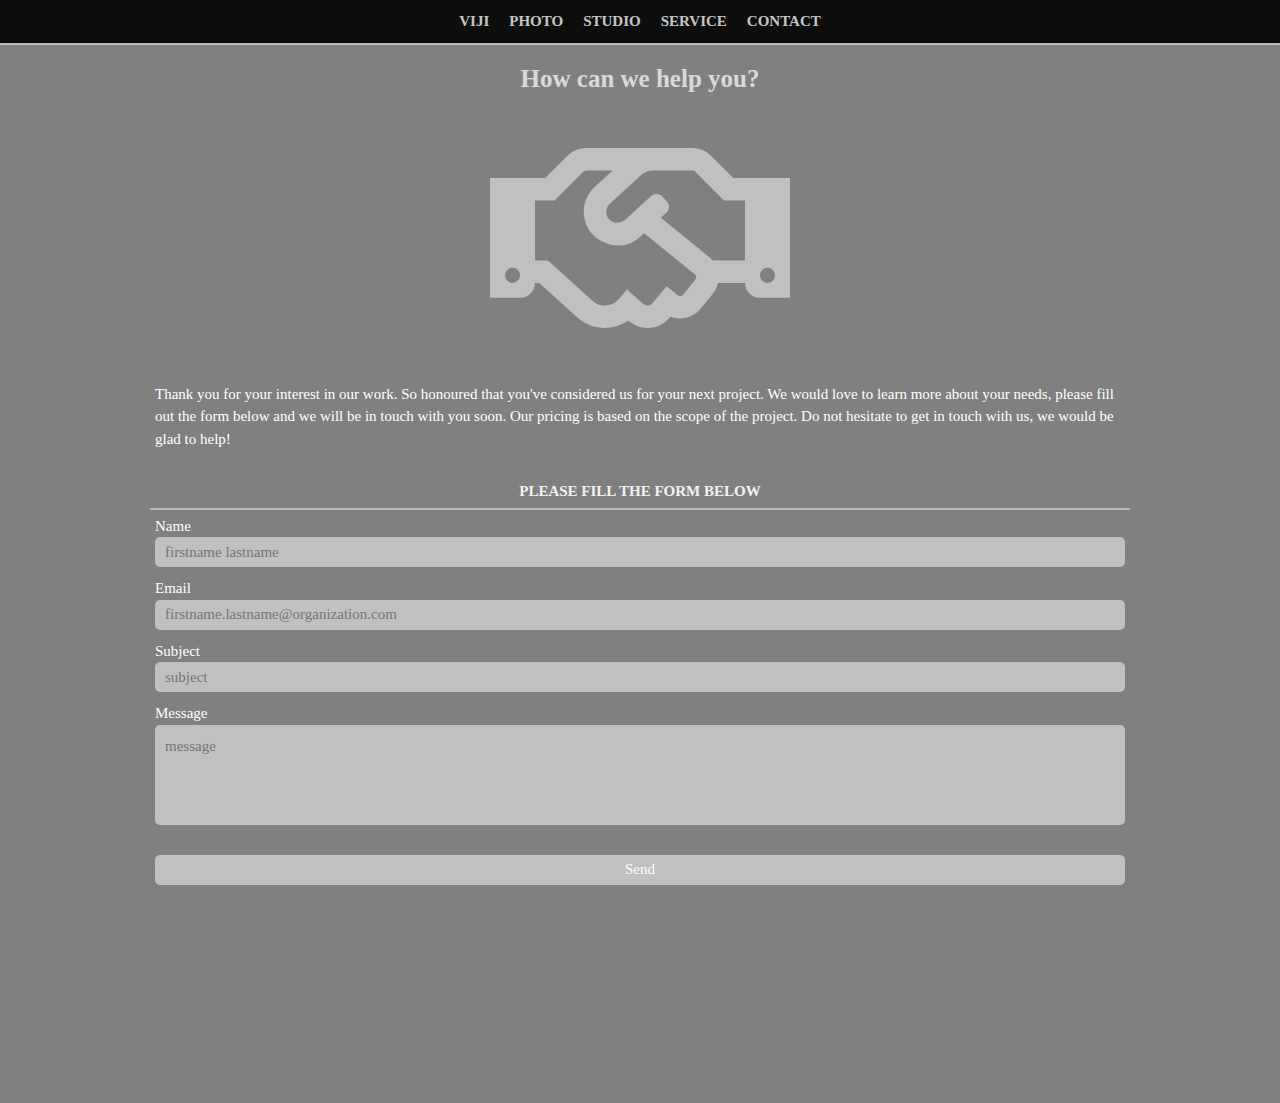
==== contact.html @ 81715b95 "upload files" ====
<!DOCTYPE html>
<html lang="en">

<head>
  <meta charset="UTF-8" />
  <meta name="viewport" content="width=device-width, initial-scale=1.0" />
  <title>Viji Studio: Contact</title>
  <meta name="description"
    content="Digital Photography Studio in the heart of Toronto" />
  <link rel="shortcut icon" href="https://vijistudio.com/favicon.ico" type="image/x-icon" />

  <link rel="canonical" href="https://vijistudio.com/contact.html" />
  <meta name="robots" content="max-snippet:-1, max-image-preview:large, max-video-preview:-1">
  <meta name="subject" content="Learn Photography" />
  <meta name="copyright" content="Viji Photography" />
  <meta name="author" content="Viji Velu" />
 
  <link rel="stylesheet" href="style.css" />
</head>

<body>
  <div id="wrapper">
    <header>
      <nav>
        <ul>
          <li><a href="index.html">VIJI</a></li>
          <li><a href="photography.html">PHOTO</a></li>
          <li><a href="studio.html">STUDIO</a></li>     
          <li><a href="service.html">SERVICE</a></li>
          <li><a class="current" href="contact.html">CONTACT</a></li>
        </ul>
      </nav>
    </header>

    <div id="main">
    <article class="contact">
      <h1>How can we help you?</h1>
      <svg data-icon="handshake" class="fa-handshake" role="img" xmlns="http://www.w3.org/2000/svg" viewBox="0 0 640 512"><path fill="currentColor" d="M519.2 127.9l-47.6-47.6A56.252 56.252 0 0 0 432 64H205.2c-14.8 0-29.1 5.9-39.6 16.3L118 127.9H0v255.7h64c17.6 0 31.8-14.2 31.9-31.7h9.1l84.6 76.4c30.9 25.1 73.8 25.7 105.6 3.8 12.5 10.8 26 15.9 41.1 15.9 18.2 0 35.3-7.4 48.8-24 22.1 8.7 48.2 2.6 64-16.8l26.2-32.3c5.6-6.9 9.1-14.8 10.9-23h57.9c.1 17.5 14.4 31.7 31.9 31.7h64V127.9H519.2zM48 351.6c-8.8 0-16-7.2-16-16s7.2-16 16-16 16 7.2 16 16c0 8.9-7.2 16-16 16zm390-6.9l-26.1 32.2c-2.8 3.4-7.8 4-11.3 1.2l-23.9-19.4-30 36.5c-6 7.3-15 4.8-18 2.4l-36.8-31.5-15.6 19.2c-13.9 17.1-39.2 19.7-55.3 6.6l-97.3-88H96V175.8h41.9l61.7-61.6c2-.8 3.7-1.5 5.7-2.3H262l-38.7 35.5c-29.4 26.9-31.1 72.3-4.4 101.3 14.8 16.2 61.2 41.2 101.5 4.4l8.2-7.5 108.2 87.8c3.4 2.8 3.9 7.9 1.2 11.3zm106-40.8h-69.2c-2.3-2.8-4.9-5.4-7.7-7.7l-102.7-83.4 12.5-11.4c6.5-6 7-16.1 1-22.6L367 167.1c-6-6.5-16.1-6.9-22.6-1l-55.2 50.6c-9.5 8.7-25.7 9.4-34.6 0-9.3-9.9-8.5-25.1 1.2-33.9l65.6-60.1c7.4-6.8 17-10.5 27-10.5l83.7-.2c2.1 0 4.1.8 5.5 2.3l61.7 61.6H544v128zm48 47.7c-8.8 0-16-7.2-16-16s7.2-16 16-16 16 7.2 16 16c0 8.9-7.2 16-16 16z"></path></svg>
      <p>
        Thank you for your interest in our work. So honoured that you've considered us for your next project. We would love to learn more about your needs, please fill out the form below and we will be in touch with you soon. Our pricing is based on the scope of the project. Do not hesitate to get in touch with us, we would be glad to help!
      </p>

      <h3>Please fill the form below</h3>
      
      <form name="contact" action="thanks.html" method="POST" data-netlify="true">

          <p><label>Name<input type="text" name="name" class="contact-form-text"
                      placeholder="firstname lastname" required minlength="6" maxlength="40"></label></p>

          <p><label>Email<input type="email" name="email" class="contact-form-text"
                      placeholder="firstname.lastname@organization.com" required minlength="9"
                      maxlength="50"></label></p>

          <p><label>Subject<input type="text" name="subject" class="contact-form-text" placeholder="subject"
                      required minlength="4" maxlength="50"></label></p>

          <p><label>Message<textarea name="message" class="contact-form-text" placeholder="message" required
                      minlength="10" maxlength="300"></textarea></label></p>

          <p>
              <div data-netlify-recaptcha="true"></div>
          </p>

          <p><input type="submit" class="contact-form-btn" value="Send"></label></p>
      </form>
<h3>Share Your Experience</h3>
      <ul>
        <li><a href="mailto:hello@vijistudio.com" target=_blank" rel="noopener noreferrer"><svg class="fa-email"
              role="img" viewBox="0 0 448 512">
              <path fill="currentColor"
                d="M400 32H48C21.49 32 0 53.49 0 80v352c0 26.51 21.49 48 48 48h352c26.51 0 48-21.49 48-48V80c0-26.51-21.49-48-48-48zM178.117 262.104C87.429 196.287 88.353 196.121 64 177.167V152c0-13.255 10.745-24 24-24h272c13.255 0 24 10.745 24 24v25.167c-24.371 18.969-23.434 19.124-114.117 84.938-10.5 7.655-31.392 26.12-45.883 25.894-14.503.218-35.367-18.227-45.883-25.895zM384 217.775V360c0 13.255-10.745 24-24 24H88c-13.255 0-24-10.745-24-24V217.775c13.958 10.794 33.329 25.236 95.303 70.214 14.162 10.341 37.975 32.145 64.694 32.01 26.887.134 51.037-22.041 64.72-32.025 61.958-44.965 81.325-59.406 95.283-70.199z">
              </path>
            </svg></a></li>

        <li><a href="https://facebook.com/viewsbyviji" target=_blank" rel="noopener noreferrer"><svg
              class="fa-facebook" role="img" viewBox="0 0 448 512">
              <path fill="currentColor"
                d="M400 32H48A48 48 0 0 0 0 80v352a48 48 0 0 0 48 48h137.25V327.69h-63V256h63v-54.64c0-62.15 37-96.48 93.67-96.48 27.14 0 55.52 4.84 55.52 4.84v61h-31.27c-30.81 0-40.42 19.12-40.42 38.73V256h68.78l-11 71.69h-57.78V480H400a48 48 0 0 0 48-48V80a48 48 0 0 0-48-48z">
              </path>
            </svg><a /></li>

        <li><a href="https://instagram.com/viewsbyviji" target="_blank" rel="noopener noreferrer"><svg
              class="fa-instagram" role="img" viewBox="0 0 448 512">
              <path fill="currentColor"
                d="M224.1 141c-63.6 0-114.9 51.3-114.9 114.9s51.3 114.9 114.9 114.9S339 319.5 339 255.9 287.7 141 224.1 141zm0 189.6c-41.1 0-74.7-33.5-74.7-74.7s33.5-74.7 74.7-74.7 74.7 33.5 74.7 74.7-33.6 74.7-74.7 74.7zm146.4-194.3c0 14.9-12 26.8-26.8 26.8-14.9 0-26.8-12-26.8-26.8s12-26.8 26.8-26.8 26.8 12 26.8 26.8zm76.1 27.2c-1.7-35.9-9.9-67.7-36.2-93.9-26.2-26.2-58-34.4-93.9-36.2-37-2.1-147.9-2.1-184.9 0-35.8 1.7-67.6 9.9-93.9 36.1s-34.4 58-36.2 93.9c-2.1 37-2.1 147.9 0 184.9 1.7 35.9 9.9 67.7 36.2 93.9s58 34.4 93.9 36.2c37 2.1 147.9 2.1 184.9 0 35.9-1.7 67.7-9.9 93.9-36.2 26.2-26.2 34.4-58 36.2-93.9 2.1-37 2.1-147.8 0-184.8zM398.8 388c-7.8 19.6-22.9 34.7-42.6 42.6-29.5 11.7-99.5 9-132.1 9s-102.7 2.6-132.1-9c-19.6-7.8-34.7-22.9-42.6-42.6-11.7-29.5-9-99.5-9-132.1s-2.6-102.7 9-132.1c7.8-19.6 22.9-34.7 42.6-42.6 29.5-11.7 99.5-9 132.1-9s102.7-2.6 132.1 9c19.6 7.8 34.7 22.9 42.6 42.6 11.7 29.5 9 99.5 9 132.1s2.7 102.7-9 132.1z">
              </path>
            </svg><a /></li>

            <li><a href="https://flickr.com/photos/viewsbyviji/" target=_blank" rel="noopener noreferrer"><svg
              class="fa-flickr" role="img" viewBox="0 0 448 512">
              <path fill="currentColor"
                d="M400 32H48C21.5 32 0 53.5 0 80v352c0 26.5 21.5 48 48 48h352c26.5 0 48-21.5 48-48V80c0-26.5-21.5-48-48-48zM144.5 319c-35.1 0-63.5-28.4-63.5-63.5s28.4-63.5 63.5-63.5 63.5 28.4 63.5 63.5-28.4 63.5-63.5 63.5zm159 0c-35.1 0-63.5-28.4-63.5-63.5s28.4-63.5 63.5-63.5 63.5 28.4 63.5 63.5-28.4 63.5-63.5 63.5z">
              </path>
            </svg></a></li>

        <li><a href="https://twitter.com/viewsbyviji" target=_blank" rel="noopener noreferrer"><svg
              class="fa-twitter" role="img" viewBox="0 0 448 512">
              <path fill="currentColor"
                d="M400 32H48C21.5 32 0 53.5 0 80v352c0 26.5 21.5 48 48 48h352c26.5 0 48-21.5 48-48V80c0-26.5-21.5-48-48-48zm-48.9 158.8c.2 2.8.2 5.7.2 8.5 0 86.7-66 186.6-186.6 186.6-37.2 0-71.7-10.8-100.7-29.4 5.3.6 10.4.8 15.8.8 30.7 0 58.9-10.4 81.4-28-28.8-.6-53-19.5-61.3-45.5 10.1 1.5 19.2 1.5 29.6-1.2-30-6.1-52.5-32.5-52.5-64.4v-.8c8.7 4.9 18.9 7.9 29.6 8.3a65.447 65.447 0 0 1-29.2-54.6c0-12.2 3.2-23.4 8.9-33.1 32.3 39.8 80.8 65.8 135.2 68.6-9.3-44.5 24-80.6 64-80.6 18.9 0 35.9 7.9 47.9 20.7 14.8-2.8 29-8.3 41.6-15.8-4.9 15.2-15.2 28-28.8 36.1 13.2-1.4 26-5.1 37.8-10.2-8.9 13.1-20.1 24.7-32.9 34z">
              </path>
            </svg></a></li>

        <li><a href="https://linkedin.com/company/viewsbyviji" target=_blank" rel="noopener noreferrer"><svg
              class="fa-linkedin" role="img" viewBox="0 0 448 512">
              <path fill="currentColor"
                d="M416 32H31.9C14.3 32 0 46.5 0 64.3v383.4C0 465.5 14.3 480 31.9 480H416c17.6 0 32-14.5 32-32.3V64.3c0-17.8-14.4-32.3-32-32.3zM135.4 416H69V202.2h66.5V416zm-33.2-243c-21.3 0-38.5-17.3-38.5-38.5S80.9 96 102.2 96c21.2 0 38.5 17.3 38.5 38.5 0 21.3-17.2 38.5-38.5 38.5zm282.1 243h-66.4V312c0-24.8-.5-56.7-34.5-56.7-34.6 0-39.9 27-39.9 54.9V416h-66.4V202.2h63.7v29.2h.9c8.9-16.8 30.6-34.5 62.9-34.5 67.2 0 79.7 44.3 79.7 101.9V416z">
              </path>
            </svg></a></li>
      </ul>
   
    </article>  

    </div>
    <footer>
      <p>
        ©2015-2020 Viji Photography. All Rights Reserved.
        <a href="questions.html">Questions</a> |
        <a href="terms.html">Terms</a> |
        <a href="conditions.html">Conditions</a> |
        <a href="privacy.html">Privacy</a> |
        <a href="cookies.html">Cookies</a> |
        <a href="https://digitaldesigners.ca" target="_blank" rel="noopener noreferrer"> Designed by Digital
          Designers</a>
      </p>
      
      <script async src="script.js"></script>
    </footer>
  </div>
</body>

</html>
---- style.css ----
/* Digital Designers 3.0 Framework via https://digitaldesigners.ca */
/* Structure */
:root {
    margin: 0;
    padding: 0;
    box-sizing: border-box;
    font: 62.5%/1.5 verdana;
    text-rendering: optimizeLegibility;
    -webkit-font-smoothing: antialiased;
    --primary: gray;
    --secondary: white;
    --light: silver;
    --theme: black;
    --higlight: orange;
  }
  
/* Style */
  html,
  body {
    background: var(--primary);
    color: var(--secondary);
    overflow: auto;
    margin: auto;
    width: 100%;
    height: 100vh;
  }  
  #wrapper {
    position: relative;
    width: 100%;
    height: 100%;
  }   
  #main {
    max-width: 1250px;
    min-height: 100vh;
    padding: 50px 0;
    margin: auto;
    display: flex;
    flex-wrap: wrap;
    justify-content: space-evenly;
  }
  header {
    top: 0;
    position: fixed;
    border-bottom: solid 2px var(--light);
  }
  footer {
    bottom: 0; 
    border-top: solid 2px var(--light);
  }
  header,
  footer {
    width: 100%;
    opacity: 0.9;
    color: var(--secondary);
    z-index: 1;
    overflow: hidden;
    background: var(--theme);
    }
    
/* Content */
  h1,
  h2,
  h3 {
    text-align: center;
    padding: 0;
    margin: 0;
  } 
  p {
    font-size: 1.5rem;
    padding: .5rem;
    margin: 0;
  }   
  h1 {
    opacity: .7;
    font-size: 2.5rem;
  }
  h2 {
    opacity: .8;
    font-size: 2rem;
    text-transform: uppercase;  
  } 
  h3 {
    opacity: .9;
    font-size: 1.5rem;
    text-transform: uppercase;
    border-bottom: 2px solid var(--light);
  } 
  a {
    opacity: .8;
    color: var(--secondary);
    text-decoration: none;
  } 
  a:hover {
    opacity: 1.0;
    border-bottom: solid 2px var(--higlight);
  }
  .current {
    color: var(--secondary);
  }  
  li {
    list-style: none;
    font-size: 1.5rem;
  } 
  ul {
    list-style-type: none;
    margin: 0;
    padding: 0;
  }
  article {
    max-width: 1250px;
  }
  section {
    width: 600px;
  }
  article,
  section {
    padding: 10px;
  }
   
/* Navigation */  
  nav ul {
    display: flex;
    font-weight: 900;
    justify-content: center;
  }  
  nav li {
    padding: 10px;
  }
   
/* Header & Footer */     
  footer p {
    text-align: left;
    font-size: 1.4rem;
    opacity: .7;
    padding-left: 10px;
  }

/* Pages */
.home,
.thanks,
.error {
  position: absolute;
  top: 50%;
  transform: translateY(-50%);
}
.home p {
  max-width: 700px;
  text-align: center;
}
.fa-street-view,
.fa-address,
.fa-camera,
.fa-person-booth,
.fa-handshake {
  display: block;
  margin: auto;
  color: var(--light);
  max-width: 300px;
}
.fa-person-booth,
.fa-handshake {
  padding: 2rem;
}
.fa-camera {
  border-bottom: 20px solid var(--light);
}
.fa-map-marker {
  color: var(--light);
  max-width: 75px;
}
svg:hover {
  color: var(--theme);
  opacity: .5;
}
.service,
.studio {
  display: flex;
  flex-wrap: wrap;
  max-width: 980px;
  overflow: hidden;
  justify-content: space-around;
}
.contact {
  max-width: 980px;
}
.card {
  width: 195px;
  padding: 5px;
  display: inline-block;
}
.card-big {
  width: 1250px;
}
.card ul {
  text-align: center;
}
.terms h3,
.privacy h3,
.cookies h3,
.questions h3,
.conditions h3 {
  text-align: left;
  padding: 1rem;
  border: none;
}
.terms h2,
.privacy h2,
.cookies h2,
.questions h2,
.conditions h2 {
  padding: 1rem;
}

/* Social */
.form {
  width: 600px;
}
button,
input,
textarea {
  display: block;
  width: 100%;
  height: 3rem;
  border: 0;
  border-radius: 0.5rem;
  background: var(--light);
  color: var(--secondary);
  font-family: inherit;
  font-size: inherit;
  line-height: inherit;
  box-sizing: border-box;
  -webkit-border-radius: 0.5rem;
  -moz-border-radius: 0.5rem;
  -ms-border-radius: 0.5rem;
  -o-border-radius: 0.5rem;
}
.contact-form-text {
  margin: 0;
  padding: 1rem;
  outline: none;
}
textarea.contact-form-text {
  resize: none;
  height: 10rem;
}
.contact-form-btn {
  text-align: center;
  background: var(--light);
  color: var(--secondary);
  cursor: pointer;
  transition: 0.5s;
  -webkit-transition: 0.5s;
  -moz-transition: 0.5s;
  -ms-transition: 0.5s;
  -o-transition: 0.5s;
}
.contact-form-btn:hover {
  background: var(--theme);
  transition: 0.4s ease;
  -webkit-transition: 0.4s ease;
  -moz-transition: 0.4s ease;
  -ms-transition: 0.4s ease;
  -o-transition: 0.4s ease;
}
.contact-form-text:focus {
  outline: solid 2px var(--theme);
}
input[type="text"]:valid,
input[type="email"]:valid {
  background-color: lightgoldenrodyellow;
}
.fa-email,
.fa-instagram,
.fa-facebook,
.fa-linkedin,
.fa-twitter,
.fa-flickr {
  width: 40px;
  color: var(--light);
}
.contact h3 {
  padding: 2.5rem 0 .5rem;
}
.contact ul {
  text-align: center;
  padding: .5rem;
}
.contact li {
  padding: 5px;
  display: inline;
  line-height: 3rem;
  list-style: none;
}

/* Gallery Display */
.gallery {
  display: grid;
  grid-gap: 10px;
  grid-template-columns: repeat(auto-fit, minmax(200px, 1fr));
  grid-auto-rows: 200px;
  grid-auto-flow: dense;
  max-width: 1250px;
  margin: 10px auto;
  padding: 0 10px;
}
.gallery__item {
  align-items: center;
  display: flex;
  justify-content: center;
} 
.gallery__item > img {
  height: 100%;
  object-fit: cover;
  width: 100%;
} 
.gallery__item--hor {
  grid-column: span 2;
} 
.gallery__item--vert {
  grid-row: span 2;
} 
.gallery__item--lg {
  grid-column: span 2;
  grid-row: span 2;
}
    
/* Media Queries */
  @media screen and (max-width: 600px) {
  #main,
  header,
  footer,
  article,
  section {
    width: 100%;
  }   
  nav li {
    padding: 2px;
  } 
  nav ul {
    justify-content: space-evenly;
  }
  h1 {
    font-size: 1.6rem;
  }
  h2 {
    font-size: 1.5rem;
  }
  h3 {
    font-size: 1.4rem;
  }
  .home h2 {
    padding: 5px;
  }
  .service h1,
  .studio h1 {
    padding-top: 2rem;
  }
  .service p,
  .studio p {
    padding-bottom: 2rem;
  }
}

@media all and (orientation: landscape) and (max-height: 600px){
  .fa-camera,
  .fa-handshake,
  .fa-person-booth,
  .fa-street-view {
    display: none;
  }
}

@media print {
  body {
    margin: 0;
    padding: 0;
    color: #000;
    background-color: #fff;
  }
  header, footer, nav, svg, form {
    display: none;
  }
}
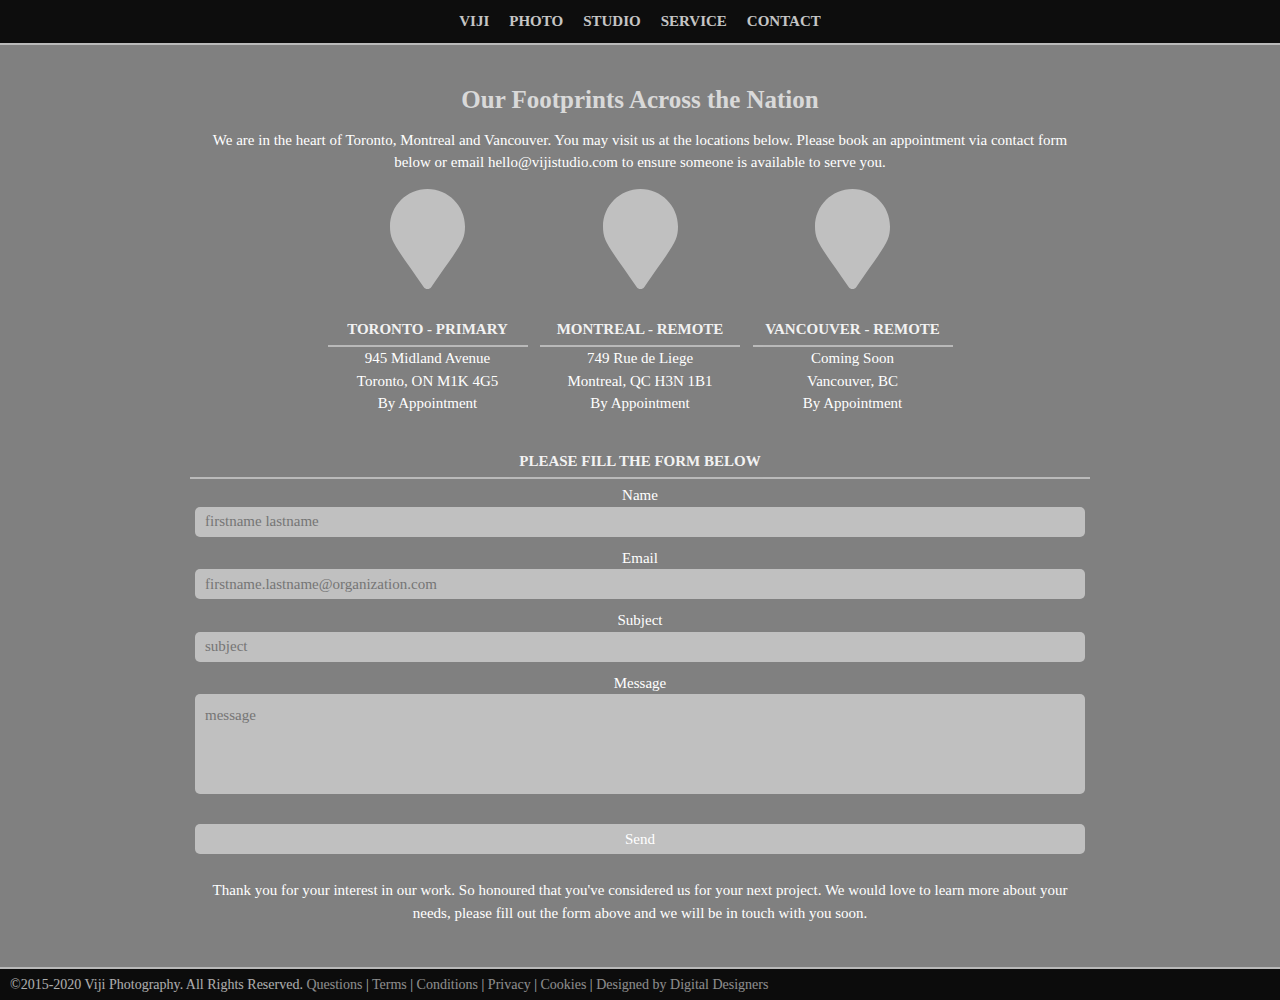
==== commit 01924543: "contact form" ====
--- a/contact.html
+++ b/contact.html
@@ -34,11 +34,30 @@
 
     <div id="main">
     <article class="contact">
-      <h1>How can we help you?</h1>
-      <svg data-icon="handshake" class="fa-handshake" role="img" xmlns="http://www.w3.org/2000/svg" viewBox="0 0 640 512"><path fill="currentColor" d="M519.2 127.9l-47.6-47.6A56.252 56.252 0 0 0 432 64H205.2c-14.8 0-29.1 5.9-39.6 16.3L118 127.9H0v255.7h64c17.6 0 31.8-14.2 31.9-31.7h9.1l84.6 76.4c30.9 25.1 73.8 25.7 105.6 3.8 12.5 10.8 26 15.9 41.1 15.9 18.2 0 35.3-7.4 48.8-24 22.1 8.7 48.2 2.6 64-16.8l26.2-32.3c5.6-6.9 9.1-14.8 10.9-23h57.9c.1 17.5 14.4 31.7 31.9 31.7h64V127.9H519.2zM48 351.6c-8.8 0-16-7.2-16-16s7.2-16 16-16 16 7.2 16 16c0 8.9-7.2 16-16 16zm390-6.9l-26.1 32.2c-2.8 3.4-7.8 4-11.3 1.2l-23.9-19.4-30 36.5c-6 7.3-15 4.8-18 2.4l-36.8-31.5-15.6 19.2c-13.9 17.1-39.2 19.7-55.3 6.6l-97.3-88H96V175.8h41.9l61.7-61.6c2-.8 3.7-1.5 5.7-2.3H262l-38.7 35.5c-29.4 26.9-31.1 72.3-4.4 101.3 14.8 16.2 61.2 41.2 101.5 4.4l8.2-7.5 108.2 87.8c3.4 2.8 3.9 7.9 1.2 11.3zm106-40.8h-69.2c-2.3-2.8-4.9-5.4-7.7-7.7l-102.7-83.4 12.5-11.4c6.5-6 7-16.1 1-22.6L367 167.1c-6-6.5-16.1-6.9-22.6-1l-55.2 50.6c-9.5 8.7-25.7 9.4-34.6 0-9.3-9.9-8.5-25.1 1.2-33.9l65.6-60.1c7.4-6.8 17-10.5 27-10.5l83.7-.2c2.1 0 4.1.8 5.5 2.3l61.7 61.6H544v128zm48 47.7c-8.8 0-16-7.2-16-16s7.2-16 16-16 16 7.2 16 16c0 8.9-7.2 16-16 16z"></path></svg>
-      <p>
-        Thank you for your interest in our work. So honoured that you've considered us for your next project. We would love to learn more about your needs, please fill out the form below and we will be in touch with you soon. Our pricing is based on the scope of the project. Do not hesitate to get in touch with us, we would be glad to help!
-      </p>
+      <h1>Our Footprints Across the Nation</h1>
+      <p class="first">We are in the heart of Toronto, Montreal and Vancouver. You may visit us at the locations below. Please book an appointment via contact form below or email hello@vijistudio.com to ensure someone is available to serve you. </p>
+    
+      <div class="card">
+        <svg class="fa-map-marker" role="img" xmlns="http://www.w3.org/2000/svg" viewBox="0 0 384 512"><path fill="currentColor" d="M172.268 501.67C26.97 291.031 0 269.413 0 192 0 85.961 85.961 0 192 0s192 85.961 192 192c0 77.413-26.97 99.031-172.268 309.67-9.535 13.774-29.93 13.773-39.464 0z"></path></svg>
+        <h3>Toronto - Primary</h3>
+        <p>945 Midland Avenue</p>
+        <p>Toronto, ON M1K 4G5</p>
+        <p>By Appointment</p>
+      </div>
+      <div class="card">
+        <svg class="fa-map-marker" role="img" xmlns="http://www.w3.org/2000/svg" viewBox="0 0 384 512"><path fill="currentColor" d="M172.268 501.67C26.97 291.031 0 269.413 0 192 0 85.961 85.961 0 192 0s192 85.961 192 192c0 77.413-26.97 99.031-172.268 309.67-9.535 13.774-29.93 13.773-39.464 0z"></path></svg>
+        <h3>Montreal - Remote</h3>
+        <p>749 Rue de Liege</p>
+        <p>Montreal, QC H3N 1B1</p>
+        <p>By Appointment</p>
+      </div>
+      <div class="card">
+        <svg class="fa-map-marker" role="img" xmlns="http://www.w3.org/2000/svg" viewBox="0 0 384 512"><path fill="currentColor" d="M172.268 501.67C26.97 291.031 0 269.413 0 192 0 85.961 85.961 0 192 0s192 85.961 192 192c0 77.413-26.97 99.031-172.268 309.67-9.535 13.774-29.93 13.773-39.464 0z"></path></svg>
+        <h3>Vancouver - Remote</h3>
+        <p>Coming Soon</p>
+        <p>Vancouver, BC </p>
+        <p>By Appointment</p>
+      </div>
 
       <h3>Please fill the form below</h3>
       
@@ -63,51 +82,10 @@
 
           <p><input type="submit" class="contact-form-btn" value="Send"></label></p>
       </form>
-<h3>Share Your Experience</h3>
-      <ul>
-        <li><a href="mailto:hello@vijistudio.com" target=_blank" rel="noopener noreferrer"><svg class="fa-email"
-              role="img" viewBox="0 0 448 512">
-              <path fill="currentColor"
-                d="M400 32H48C21.49 32 0 53.49 0 80v352c0 26.51 21.49 48 48 48h352c26.51 0 48-21.49 48-48V80c0-26.51-21.49-48-48-48zM178.117 262.104C87.429 196.287 88.353 196.121 64 177.167V152c0-13.255 10.745-24 24-24h272c13.255 0 24 10.745 24 24v25.167c-24.371 18.969-23.434 19.124-114.117 84.938-10.5 7.655-31.392 26.12-45.883 25.894-14.503.218-35.367-18.227-45.883-25.895zM384 217.775V360c0 13.255-10.745 24-24 24H88c-13.255 0-24-10.745-24-24V217.775c13.958 10.794 33.329 25.236 95.303 70.214 14.162 10.341 37.975 32.145 64.694 32.01 26.887.134 51.037-22.041 64.72-32.025 61.958-44.965 81.325-59.406 95.283-70.199z">
-              </path>
-            </svg></a></li>
-
-        <li><a href="https://facebook.com/viewsbyviji" target=_blank" rel="noopener noreferrer"><svg
-              class="fa-facebook" role="img" viewBox="0 0 448 512">
-              <path fill="currentColor"
-                d="M400 32H48A48 48 0 0 0 0 80v352a48 48 0 0 0 48 48h137.25V327.69h-63V256h63v-54.64c0-62.15 37-96.48 93.67-96.48 27.14 0 55.52 4.84 55.52 4.84v61h-31.27c-30.81 0-40.42 19.12-40.42 38.73V256h68.78l-11 71.69h-57.78V480H400a48 48 0 0 0 48-48V80a48 48 0 0 0-48-48z">
-              </path>
-            </svg><a /></li>
-
-        <li><a href="https://instagram.com/viewsbyviji" target="_blank" rel="noopener noreferrer"><svg
-              class="fa-instagram" role="img" viewBox="0 0 448 512">
-              <path fill="currentColor"
-                d="M224.1 141c-63.6 0-114.9 51.3-114.9 114.9s51.3 114.9 114.9 114.9S339 319.5 339 255.9 287.7 141 224.1 141zm0 189.6c-41.1 0-74.7-33.5-74.7-74.7s33.5-74.7 74.7-74.7 74.7 33.5 74.7 74.7-33.6 74.7-74.7 74.7zm146.4-194.3c0 14.9-12 26.8-26.8 26.8-14.9 0-26.8-12-26.8-26.8s12-26.8 26.8-26.8 26.8 12 26.8 26.8zm76.1 27.2c-1.7-35.9-9.9-67.7-36.2-93.9-26.2-26.2-58-34.4-93.9-36.2-37-2.1-147.9-2.1-184.9 0-35.8 1.7-67.6 9.9-93.9 36.1s-34.4 58-36.2 93.9c-2.1 37-2.1 147.9 0 184.9 1.7 35.9 9.9 67.7 36.2 93.9s58 34.4 93.9 36.2c37 2.1 147.9 2.1 184.9 0 35.9-1.7 67.7-9.9 93.9-36.2 26.2-26.2 34.4-58 36.2-93.9 2.1-37 2.1-147.8 0-184.8zM398.8 388c-7.8 19.6-22.9 34.7-42.6 42.6-29.5 11.7-99.5 9-132.1 9s-102.7 2.6-132.1-9c-19.6-7.8-34.7-22.9-42.6-42.6-11.7-29.5-9-99.5-9-132.1s-2.6-102.7 9-132.1c7.8-19.6 22.9-34.7 42.6-42.6 29.5-11.7 99.5-9 132.1-9s102.7-2.6 132.1 9c19.6 7.8 34.7 22.9 42.6 42.6 11.7 29.5 9 99.5 9 132.1s2.7 102.7-9 132.1z">
-              </path>
-            </svg><a /></li>
-
-            <li><a href="https://flickr.com/photos/viewsbyviji/" target=_blank" rel="noopener noreferrer"><svg
-              class="fa-flickr" role="img" viewBox="0 0 448 512">
-              <path fill="currentColor"
-                d="M400 32H48C21.5 32 0 53.5 0 80v352c0 26.5 21.5 48 48 48h352c26.5 0 48-21.5 48-48V80c0-26.5-21.5-48-48-48zM144.5 319c-35.1 0-63.5-28.4-63.5-63.5s28.4-63.5 63.5-63.5 63.5 28.4 63.5 63.5-28.4 63.5-63.5 63.5zm159 0c-35.1 0-63.5-28.4-63.5-63.5s28.4-63.5 63.5-63.5 63.5 28.4 63.5 63.5-28.4 63.5-63.5 63.5z">
-              </path>
-            </svg></a></li>
-
-        <li><a href="https://twitter.com/viewsbyviji" target=_blank" rel="noopener noreferrer"><svg
-              class="fa-twitter" role="img" viewBox="0 0 448 512">
-              <path fill="currentColor"
-                d="M400 32H48C21.5 32 0 53.5 0 80v352c0 26.5 21.5 48 48 48h352c26.5 0 48-21.5 48-48V80c0-26.5-21.5-48-48-48zm-48.9 158.8c.2 2.8.2 5.7.2 8.5 0 86.7-66 186.6-186.6 186.6-37.2 0-71.7-10.8-100.7-29.4 5.3.6 10.4.8 15.8.8 30.7 0 58.9-10.4 81.4-28-28.8-.6-53-19.5-61.3-45.5 10.1 1.5 19.2 1.5 29.6-1.2-30-6.1-52.5-32.5-52.5-64.4v-.8c8.7 4.9 18.9 7.9 29.6 8.3a65.447 65.447 0 0 1-29.2-54.6c0-12.2 3.2-23.4 8.9-33.1 32.3 39.8 80.8 65.8 135.2 68.6-9.3-44.5 24-80.6 64-80.6 18.9 0 35.9 7.9 47.9 20.7 14.8-2.8 29-8.3 41.6-15.8-4.9 15.2-15.2 28-28.8 36.1 13.2-1.4 26-5.1 37.8-10.2-8.9 13.1-20.1 24.7-32.9 34z">
-              </path>
-            </svg></a></li>
-
-        <li><a href="https://linkedin.com/company/viewsbyviji" target=_blank" rel="noopener noreferrer"><svg
-              class="fa-linkedin" role="img" viewBox="0 0 448 512">
-              <path fill="currentColor"
-                d="M416 32H31.9C14.3 32 0 46.5 0 64.3v383.4C0 465.5 14.3 480 31.9 480H416c17.6 0 32-14.5 32-32.3V64.3c0-17.8-14.4-32.3-32-32.3zM135.4 416H69V202.2h66.5V416zm-33.2-243c-21.3 0-38.5-17.3-38.5-38.5S80.9 96 102.2 96c21.2 0 38.5 17.3 38.5 38.5 0 21.3-17.2 38.5-38.5 38.5zm282.1 243h-66.4V312c0-24.8-.5-56.7-34.5-56.7-34.6 0-39.9 27-39.9 54.9V416h-66.4V202.2h63.7v29.2h.9c8.9-16.8 30.6-34.5 62.9-34.5 67.2 0 79.7 44.3 79.7 101.9V416z">
-              </path>
-            </svg></a></li>
-      </ul>
-   
+      
+      <p class="last">
+        Thank you for your interest in our work. So honoured that you've considered us for your next project. We would love to learn more about your needs, please fill out the form above and we will be in touch with you soon.
+      </p>
     </article>  
 
     </div>
--- a/style.css
+++ b/style.css
@@ -11,7 +11,7 @@
     --secondary: white;
     --light: silver;
     --theme: black;
-    --higlight: orange;
+    --highlight: orange;
   }
   
 /* Style */
@@ -19,10 +19,11 @@
   body {
     background: var(--primary);
     color: var(--secondary);
-    overflow: auto;
+    overflow-y: auto;
+    overflow-x: hidden;
     margin: auto;
     width: 100%;
-    height: 100vh;
+    min-height: 100vh;
   }  
   #wrapper {
     position: relative;
@@ -38,13 +39,19 @@
     flex-wrap: wrap;
     justify-content: space-evenly;
   }
+  header,
+  footer,
+  body {
+    box-sizing: border-box;
+  }
   header {
     top: 0;
     position: fixed;
     border-bottom: solid 2px var(--light);
   }
   footer {
-    bottom: 0; 
+    bottom: 0;
+    position: absolute;
     border-top: solid 2px var(--light);
   }
   header,
@@ -62,7 +69,7 @@
   h2,
   h3 {
     text-align: center;
-    padding: 0;
+    padding: 1rem 0 .5rem;
     margin: 0;
   } 
   p {
@@ -92,7 +99,7 @@
   } 
   a:hover {
     opacity: 1.0;
-    border-bottom: solid 2px var(--higlight);
+    border-bottom: solid 2px var(--highlight);
   }
   .current {
     color: var(--secondary);
@@ -107,7 +114,7 @@
     padding: 0;
   }
   article {
-    max-width: 1250px;
+    max-width: 1200px;
   }
   section {
     width: 600px;
@@ -115,6 +122,7 @@
   article,
   section {
     padding: 10px;
+    margin: auto;
   }
    
 /* Navigation */  
@@ -139,8 +147,8 @@
 .home,
 .thanks,
 .error {
+  top: 50%;
   position: absolute;
-  top: 50%;
   transform: translateY(-50%);
 }
 .home p {
@@ -159,7 +167,7 @@
 }
 .fa-person-booth,
 .fa-handshake {
-  padding: 2rem;
+  margin: 2rem auto;
 }
 .fa-camera {
   border-bottom: 20px solid var(--light);
@@ -172,6 +180,7 @@
   color: var(--theme);
   opacity: .5;
 }
+
 .service,
 .studio {
   display: flex;
@@ -181,19 +190,49 @@
   justify-content: space-around;
 }
 .contact {
-  max-width: 980px;
+  max-width: 900px;
 }
 .card {
-  width: 195px;
-  padding: 5px;
+  width: 200px;
+  padding: 1rem .5rem;
   display: inline-block;
 }
-.card-big {
-  width: 1250px;
-}
-.card ul {
-  text-align: center;
-}
+
+.card p {
+  padding: 0;
+}
+.fa-square,
+.fa-image,
+.fa-portrait,
+.fa-book,
+.fa-book-open,
+.fa-book-reader {
+  opacity: .5;
+  display: block;
+  margin: 2rem auto;
+}
+.fa-square {
+  max-width: 75px;
+}
+.fa-image,
+.fa-portrait {
+  max-width: 100px;
+}
+.fa-book {
+  max-width: 50px;
+  margin: 2.5rem auto;
+}
+.fa-book-open {
+  max-width: 75px;
+}
+.fa-book-reader {
+  max-width: 90px;
+  margin: 1rem auto;
+}
+.service h2 {
+  padding-top: 2rem;
+}
+
 .terms h3,
 .privacy h3,
 .cookies h3,
@@ -267,29 +306,19 @@
 }
 input[type="text"]:valid,
 input[type="email"]:valid {
-  background-color: lightgoldenrodyellow;
-}
-.fa-email,
-.fa-instagram,
-.fa-facebook,
-.fa-linkedin,
-.fa-twitter,
-.fa-flickr {
-  width: 40px;
-  color: var(--light);
-}
+  background-color: var(--highlight);
+}
+
 .contact h3 {
   padding: 2.5rem 0 .5rem;
 }
-.contact ul {
+
+.contact {
   text-align: center;
-  padding: .5rem;
-}
-.contact li {
-  padding: 5px;
-  display: inline;
-  line-height: 3rem;
-  list-style: none;
+}
+
+.contact .last {
+  padding-top: 2rem;
 }
 
 /* Gallery Display */
@@ -300,8 +329,8 @@
   grid-auto-rows: 200px;
   grid-auto-flow: dense;
   max-width: 1250px;
-  margin: 10px auto;
-  padding: 0 10px;
+  margin: 5px auto;
+  padding: 0 5px;
 }
 .gallery__item {
   align-items: center;
@@ -332,7 +361,10 @@
   article,
   section {
     width: 100%;
-  }   
+  } 
+  #main {
+    padding: 25px 0 75px;
+  }
   nav li {
     padding: 2px;
   } 
@@ -347,9 +379,6 @@
   }
   h3 {
     font-size: 1.4rem;
-  }
-  .home h2 {
-    padding: 5px;
   }
   .service h1,
   .studio h1 {
@@ -359,15 +388,24 @@
   .studio p {
     padding-bottom: 2rem;
   }
-}
-
-@media all and (orientation: landscape) and (max-height: 600px){
+  .fa-street-view,
+  .fa-address,
   .fa-camera,
-  .fa-handshake,
   .fa-person-booth,
-  .fa-street-view {
-    display: none;
-  }
+  .fa-handshake {
+  max-width: 225px;
+}
+  .gallery {
+    max-width: 100%;
+  }
+}
+@media all and (orientation: landscape) and (max-height: 600px) {
+  #main {
+    padding: 25px 0;
+  }
+footer {
+  display: none;
+}
 }
 
 @media print {
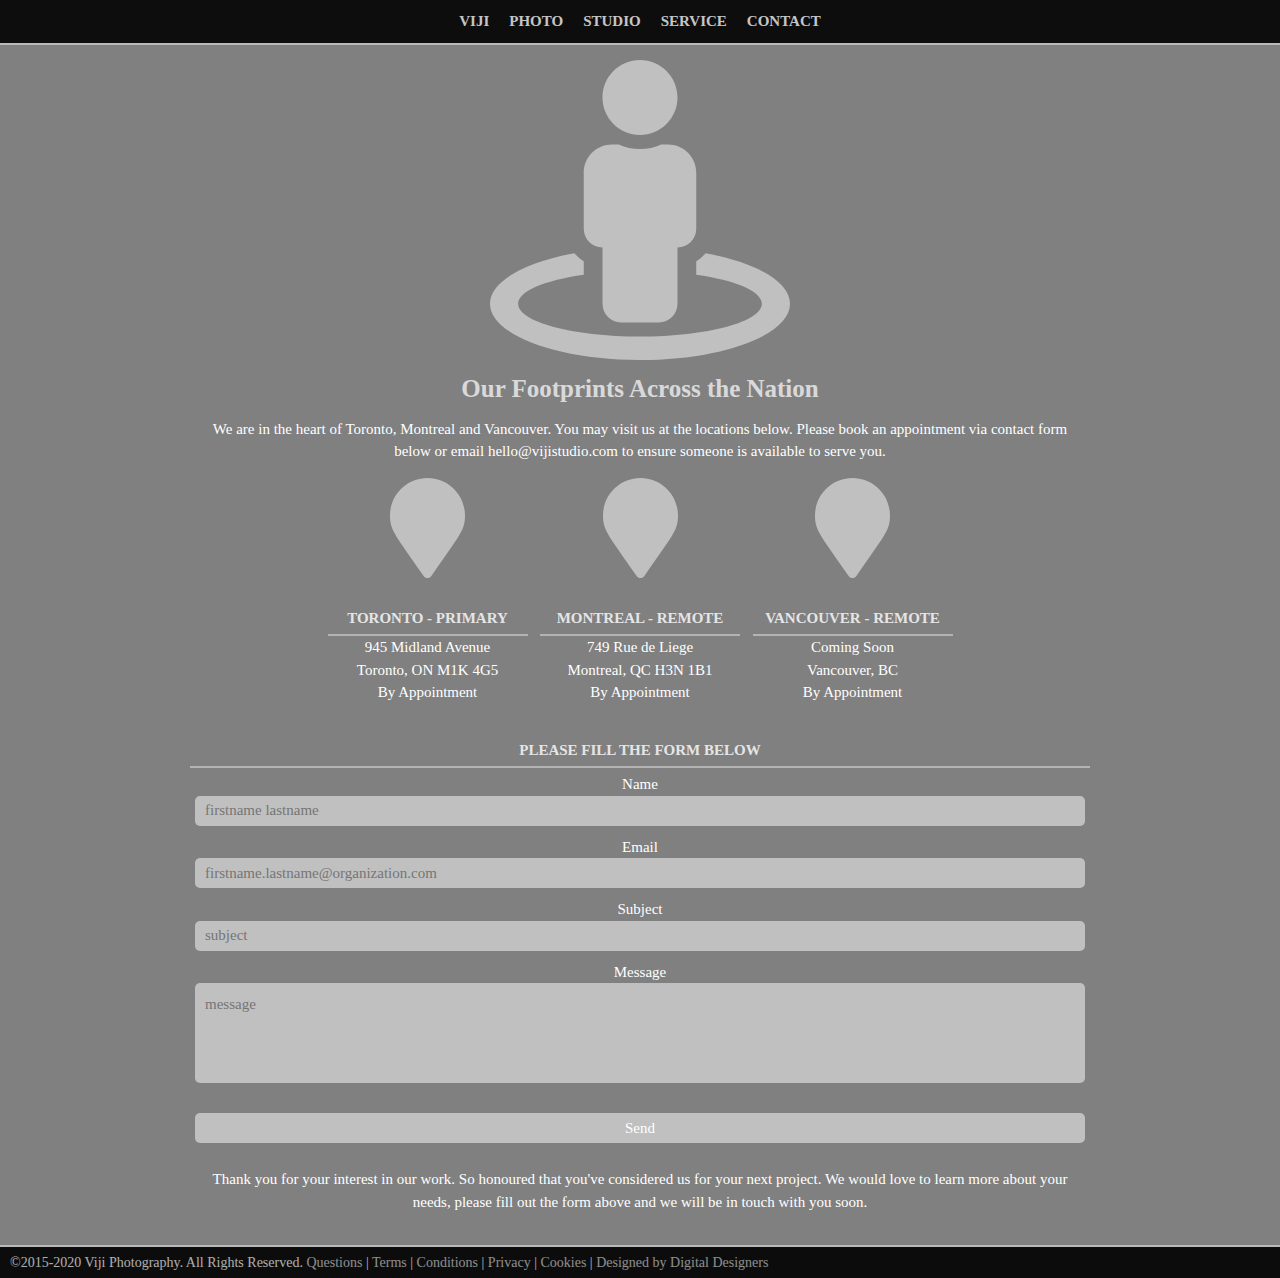
==== commit 71524b26: "major update" ====
--- a/contact.html
+++ b/contact.html
@@ -34,6 +34,7 @@
 
     <div id="main">
     <article class="contact">
+      <svg data-icon="street-view" class="fa-street-view" role="img" xmlns="http://www.w3.org/2000/svg" viewBox="0 0 512 512"><path fill="currentColor" d="M367.9 329.76c-4.62 5.3-9.78 10.1-15.9 13.65v22.94c66.52 9.34 112 28.05 112 49.65 0 30.93-93.12 56-208 56S48 446.93 48 416c0-21.6 45.48-40.3 112-49.65v-22.94c-6.12-3.55-11.28-8.35-15.9-13.65C58.87 345.34 0 378.05 0 416c0 53.02 114.62 96 256 96s256-42.98 256-96c0-37.95-58.87-70.66-144.1-86.24zM256 128c35.35 0 64-28.65 64-64S291.35 0 256 0s-64 28.65-64 64 28.65 64 64 64zm-64 192v96c0 17.67 14.33 32 32 32h64c17.67 0 32-14.33 32-32v-96c17.67 0 32-14.33 32-32v-96c0-26.51-21.49-48-48-48h-11.8c-11.07 5.03-23.26 8-36.2 8s-25.13-2.97-36.2-8H208c-26.51 0-48 21.49-48 48v96c0 17.67 14.33 32 32 32z"></path></svg>
       <h1>Our Footprints Across the Nation</h1>
       <p class="first">We are in the heart of Toronto, Montreal and Vancouver. You may visit us at the locations below. Please book an appointment via contact form below or email hello@vijistudio.com to ensure someone is available to serve you. </p>
     
--- a/style.css
+++ b/style.css
@@ -83,11 +83,10 @@
   }
   h2 {
     opacity: .8;
-    font-size: 2rem;
-    text-transform: uppercase;  
+    font-size: 2rem; 
   } 
   h3 {
-    opacity: .9;
+    opacity: .8;
     font-size: 1.5rem;
     text-transform: uppercase;
     border-bottom: 2px solid var(--light);
@@ -114,15 +113,20 @@
     padding: 0;
   }
   article {
-    max-width: 1200px;
+    max-width: 1100px;
   }
   section {
-    width: 600px;
+    width: 275px;
   }
   article,
   section {
     padding: 10px;
     margin: auto;
+  }
+  .box {
+    display: flex;
+    flex-wrap: wrap;
+    justify-content: space-around;
   }
    
 /* Navigation */  
@@ -159,17 +163,24 @@
 .fa-address,
 .fa-camera,
 .fa-person-booth,
-.fa-handshake {
+.fa-handshake,
+.fa-tape,
+.fa-laptop-code {
   display: block;
   margin: auto;
   color: var(--light);
   max-width: 300px;
 }
+.fa-laptop-code {
+  padding: 2rem;
+}
 .fa-person-booth,
 .fa-handshake {
   margin: 2rem auto;
 }
-.fa-camera {
+.fa-camera,
+.fa-laptop-code,
+.fa-tape {
   border-bottom: 20px solid var(--light);
 }
 .fa-map-marker {
@@ -181,8 +192,7 @@
   opacity: .5;
 }
 
-.service,
-.studio {
+.service {
   display: flex;
   flex-wrap: wrap;
   max-width: 980px;
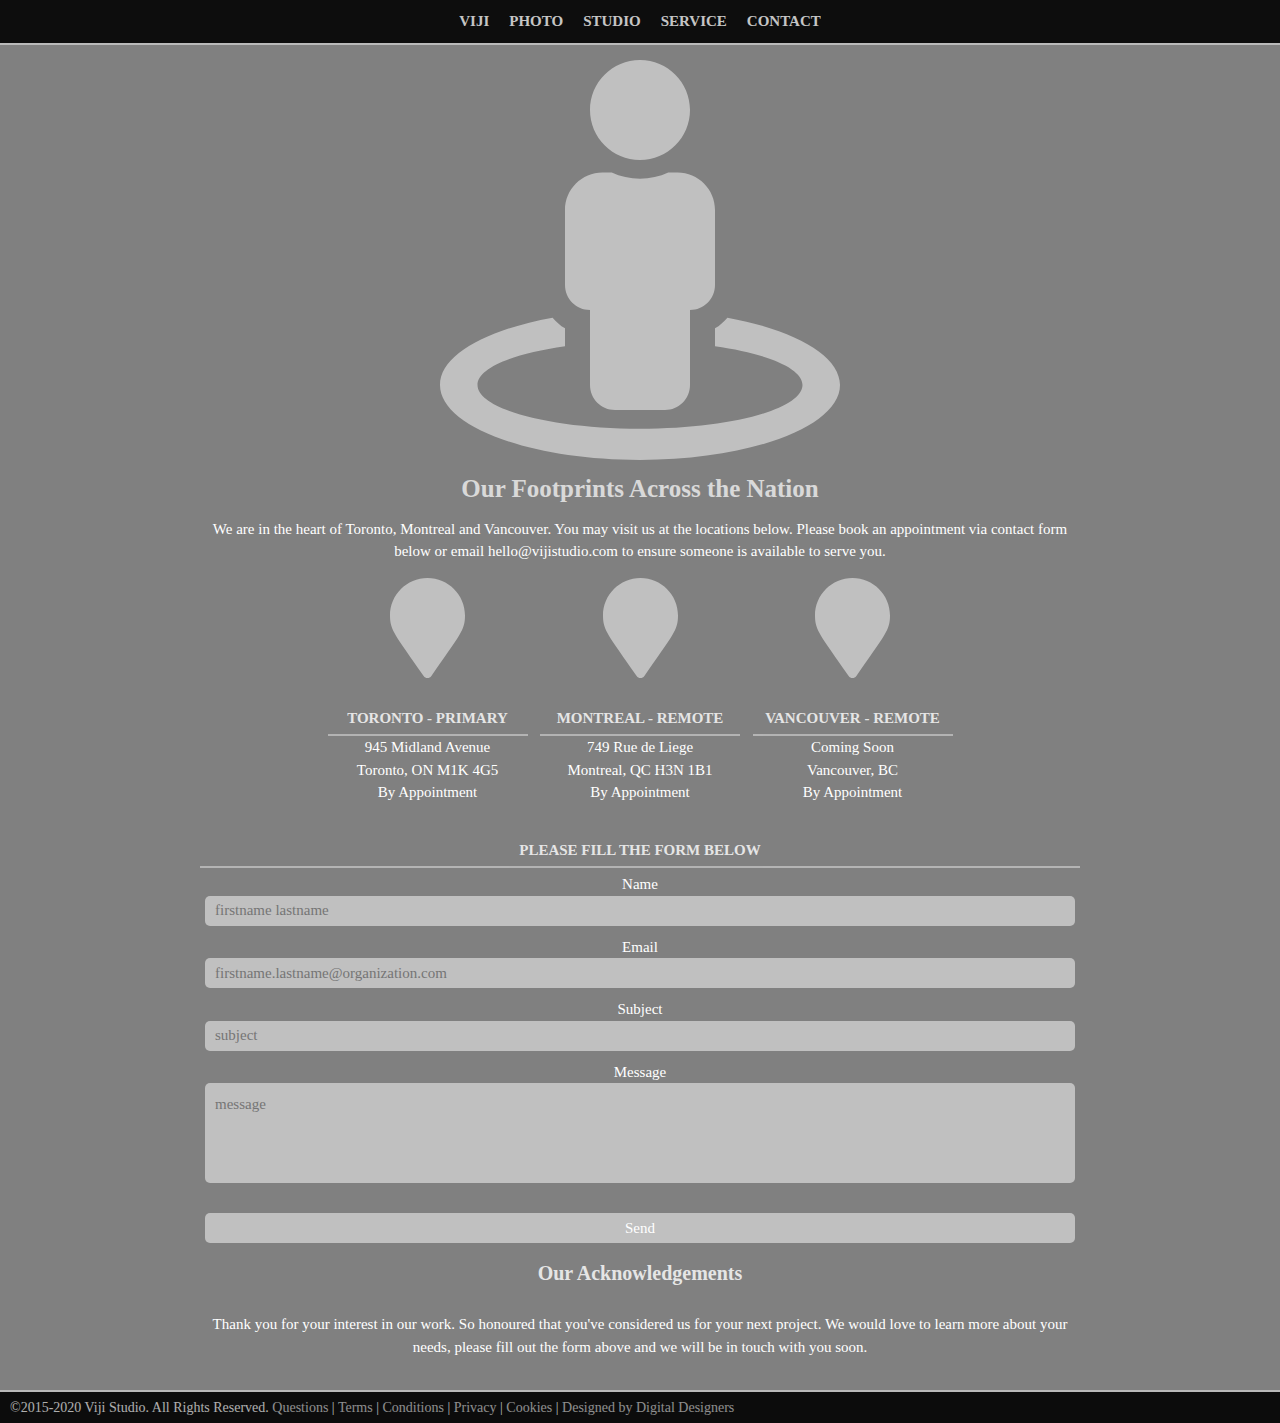
==== commit 631e1e44: "added titles" ====
--- a/contact.html
+++ b/contact.html
@@ -6,13 +6,13 @@
   <meta name="viewport" content="width=device-width, initial-scale=1.0" />
   <title>Viji Studio: Contact</title>
   <meta name="description"
-    content="Digital Photography Studio in the heart of Toronto" />
+    content="Photography, Filmography & Creative Design Studio in the heart of Toronto" />
   <link rel="shortcut icon" href="https://vijistudio.com/favicon.ico" type="image/x-icon" />
 
   <link rel="canonical" href="https://vijistudio.com/contact.html" />
   <meta name="robots" content="max-snippet:-1, max-image-preview:large, max-video-preview:-1">
-  <meta name="subject" content="Learn Photography" />
-  <meta name="copyright" content="Viji Photography" />
+  <meta name="subject" content="Photography, Filmography & Creative Design" />
+  <meta name="copyright" content="Viji Studio" />
   <meta name="author" content="Viji Velu" />
  
   <link rel="stylesheet" href="style.css" />
@@ -83,7 +83,7 @@
 
           <p><input type="submit" class="contact-form-btn" value="Send"></label></p>
       </form>
-      
+      <h2>Our Acknowledgements</h2>
       <p class="last">
         Thank you for your interest in our work. So honoured that you've considered us for your next project. We would love to learn more about your needs, please fill out the form above and we will be in touch with you soon.
       </p>
@@ -92,7 +92,7 @@
     </div>
     <footer>
       <p>
-        ©2015-2020 Viji Photography. All Rights Reserved.
+        ©2015-2020 Viji Studio. All Rights Reserved.
         <a href="questions.html">Questions</a> |
         <a href="terms.html">Terms</a> |
         <a href="conditions.html">Conditions</a> |
--- a/style.css
+++ b/style.css
@@ -31,7 +31,7 @@
     height: 100%;
   }   
   #main {
-    max-width: 1250px;
+    max-width: 1100px;
     min-height: 100vh;
     padding: 50px 0;
     margin: auto;
@@ -41,6 +41,8 @@
   }
   header,
   footer,
+  article,
+  section,
   body {
     box-sizing: border-box;
   }
@@ -114,20 +116,43 @@
   }
   article {
     max-width: 1100px;
+    padding: 10px;
   }
   section {
     width: 275px;
-  }
-  article,
-  section {
     padding: 10px;
-    margin: auto;
+  }
+  section ul {
+    text-align: center;
+    padding: 10px;
+  }
+  section h3 {
+    border: none;
   }
   .box {
     display: flex;
     flex-wrap: wrap;
     justify-content: space-around;
   }
+  img[src$='.jpg'],
+  img[src$='.png'] {
+    opacity: .9;
+    border-radius: 2px;
+    border: solid 2px var(--light);
+    -webkit-border-radius: 2px;
+    -moz-border-radius: 2px;
+    -ms-border-radius: 2px;
+    -o-border-radius: 2px;
+}
+
+  img[src$='.png'] {
+    margin: auto;
+    display: block;
+    max-width: 100%;   
+  }
+  img[src$=".jpg"]:hover,
+  img[src$=".png"]:hover { 
+    opacity:1; }
    
 /* Navigation */  
   nav ul {
@@ -169,10 +194,10 @@
   display: block;
   margin: auto;
   color: var(--light);
-  max-width: 300px;
+  max-width: 400px;
 }
 .fa-laptop-code {
-  padding: 2rem;
+  padding: 2rem 0;
 }
 .fa-person-booth,
 .fa-handshake {
@@ -338,7 +363,7 @@
   grid-template-columns: repeat(auto-fit, minmax(200px, 1fr));
   grid-auto-rows: 200px;
   grid-auto-flow: dense;
-  max-width: 1250px;
+  max-width: 1100px;
   margin: 5px auto;
   padding: 0 5px;
 }
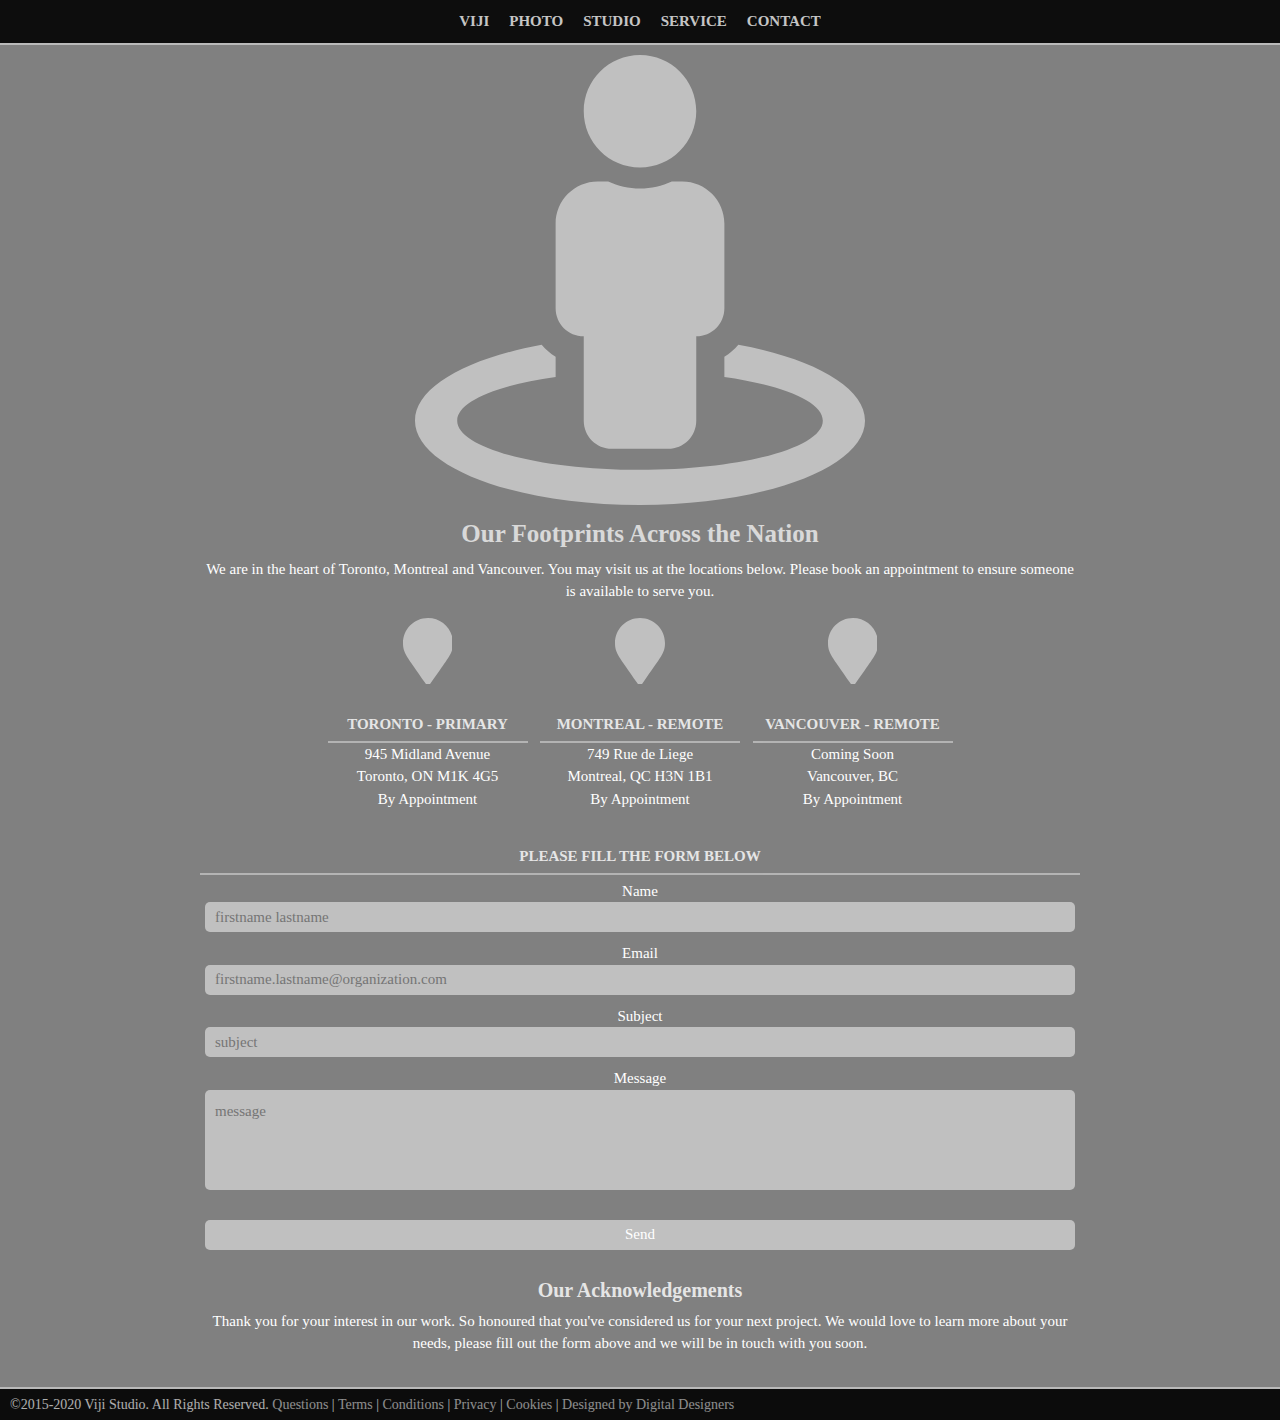
==== commit b014d002: "update" ====
--- a/contact.html
+++ b/contact.html
@@ -36,27 +36,24 @@
     <article class="contact">
       <svg data-icon="street-view" class="fa-street-view" role="img" xmlns="http://www.w3.org/2000/svg" viewBox="0 0 512 512"><path fill="currentColor" d="M367.9 329.76c-4.62 5.3-9.78 10.1-15.9 13.65v22.94c66.52 9.34 112 28.05 112 49.65 0 30.93-93.12 56-208 56S48 446.93 48 416c0-21.6 45.48-40.3 112-49.65v-22.94c-6.12-3.55-11.28-8.35-15.9-13.65C58.87 345.34 0 378.05 0 416c0 53.02 114.62 96 256 96s256-42.98 256-96c0-37.95-58.87-70.66-144.1-86.24zM256 128c35.35 0 64-28.65 64-64S291.35 0 256 0s-64 28.65-64 64 28.65 64 64 64zm-64 192v96c0 17.67 14.33 32 32 32h64c17.67 0 32-14.33 32-32v-96c17.67 0 32-14.33 32-32v-96c0-26.51-21.49-48-48-48h-11.8c-11.07 5.03-23.26 8-36.2 8s-25.13-2.97-36.2-8H208c-26.51 0-48 21.49-48 48v96c0 17.67 14.33 32 32 32z"></path></svg>
       <h1>Our Footprints Across the Nation</h1>
-      <p class="first">We are in the heart of Toronto, Montreal and Vancouver. You may visit us at the locations below. Please book an appointment via contact form below or email hello@vijistudio.com to ensure someone is available to serve you. </p>
+      <p class="first">We are in the heart of Toronto, Montreal and Vancouver. You may visit us at the locations below. Please book an appointment to ensure someone is available to serve you. </p>
     
       <div class="card">
         <svg class="fa-map-marker" role="img" xmlns="http://www.w3.org/2000/svg" viewBox="0 0 384 512"><path fill="currentColor" d="M172.268 501.67C26.97 291.031 0 269.413 0 192 0 85.961 85.961 0 192 0s192 85.961 192 192c0 77.413-26.97 99.031-172.268 309.67-9.535 13.774-29.93 13.773-39.464 0z"></path></svg>
         <h3>Toronto - Primary</h3>
-        <p>945 Midland Avenue</p>
-        <p>Toronto, ON M1K 4G5</p>
+        <p>945 Midland Avenue <br> Toronto, ON M1K 4G5</p>
         <p>By Appointment</p>
       </div>
       <div class="card">
         <svg class="fa-map-marker" role="img" xmlns="http://www.w3.org/2000/svg" viewBox="0 0 384 512"><path fill="currentColor" d="M172.268 501.67C26.97 291.031 0 269.413 0 192 0 85.961 85.961 0 192 0s192 85.961 192 192c0 77.413-26.97 99.031-172.268 309.67-9.535 13.774-29.93 13.773-39.464 0z"></path></svg>
         <h3>Montreal - Remote</h3>
-        <p>749 Rue de Liege</p>
-        <p>Montreal, QC H3N 1B1</p>
+        <p>749 Rue de Liege <br> Montreal, QC H3N 1B1</p>
         <p>By Appointment</p>
       </div>
       <div class="card">
         <svg class="fa-map-marker" role="img" xmlns="http://www.w3.org/2000/svg" viewBox="0 0 384 512"><path fill="currentColor" d="M172.268 501.67C26.97 291.031 0 269.413 0 192 0 85.961 85.961 0 192 0s192 85.961 192 192c0 77.413-26.97 99.031-172.268 309.67-9.535 13.774-29.93 13.773-39.464 0z"></path></svg>
         <h3>Vancouver - Remote</h3>
-        <p>Coming Soon</p>
-        <p>Vancouver, BC </p>
+        <p>Coming Soon <br> Vancouver, BC </p>
         <p>By Appointment</p>
       </div>
 
--- a/style.css
+++ b/style.css
@@ -12,8 +12,7 @@
     --light: silver;
     --theme: black;
     --highlight: orange;
-  }
-  
+  }  
 /* Style */
   html,
   body {
@@ -33,7 +32,7 @@
   #main {
     max-width: 1100px;
     min-height: 100vh;
-    padding: 50px 0;
+    padding: 25px 0 50px;
     margin: auto;
     display: flex;
     flex-wrap: wrap;
@@ -71,7 +70,7 @@
   h2,
   h3 {
     text-align: center;
-    padding: 1rem 0 .5rem;
+    padding-top: 1rem;
     margin: 0;
   } 
   p {
@@ -132,7 +131,16 @@
   .box {
     display: flex;
     flex-wrap: wrap;
+    max-width: 980px;
     justify-content: space-around;
+  }
+  .card {
+    width: 200px;
+    padding: 1rem .5rem;
+    display: inline-block;
+  }
+  .card p {
+    padding: 0;
   }
   img[src$='.jpg'],
   img[src$='.png'] {
@@ -144,7 +152,6 @@
     -ms-border-radius: 2px;
     -o-border-radius: 2px;
 }
-
   img[src$='.png'] {
     margin: auto;
     display: block;
@@ -189,53 +196,33 @@
 .fa-camera,
 .fa-person-booth,
 .fa-handshake,
-.fa-tape,
-.fa-laptop-code {
+.fa-tape {
   display: block;
   margin: auto;
   color: var(--light);
-  max-width: 400px;
-}
-.fa-laptop-code {
-  padding: 2rem 0;
-}
-.fa-person-booth,
-.fa-handshake {
-  margin: 2rem auto;
+  max-width: 450px;
+}
+.fa-street-view {
+  padding-top: 2rem;
 }
 .fa-camera,
-.fa-laptop-code,
+.fa-handshake,
 .fa-tape {
   border-bottom: 20px solid var(--light);
 }
 .fa-map-marker {
   color: var(--light);
-  max-width: 75px;
+  max-width: 50px;
 }
 svg:hover {
   color: var(--theme);
   opacity: .5;
 }
 
-.service {
-  display: flex;
-  flex-wrap: wrap;
-  max-width: 980px;
-  overflow: hidden;
-  justify-content: space-around;
-}
 .contact {
   max-width: 900px;
 }
-.card {
-  width: 200px;
-  padding: 1rem .5rem;
-  display: inline-block;
-}
-
-.card p {
-  padding: 0;
-}
+
 .fa-square,
 .fa-image,
 .fa-portrait,
@@ -267,7 +254,6 @@
 .service h2 {
   padding-top: 2rem;
 }
-
 .terms h3,
 .privacy h3,
 .cookies h3,
@@ -343,16 +329,13 @@
 input[type="email"]:valid {
   background-color: var(--highlight);
 }
-
 .contact h3 {
   padding: 2.5rem 0 .5rem;
 }
-
 .contact {
   text-align: center;
 }
-
-.contact .last {
+.contact h2 {
   padding-top: 2rem;
 }
 
@@ -364,8 +347,8 @@
   grid-auto-rows: 200px;
   grid-auto-flow: dense;
   max-width: 1100px;
-  margin: 5px auto;
-  padding: 0 5px;
+  margin: 30px auto;
+  padding: 0 10px;
 }
 .gallery__item {
   align-items: center;
@@ -415,10 +398,6 @@
   h3 {
     font-size: 1.4rem;
   }
-  .service h1,
-  .studio h1 {
-    padding-top: 2rem;
-  }
   .service p,
   .studio p {
     padding-bottom: 2rem;
@@ -432,15 +411,23 @@
 }
   .gallery {
     max-width: 100%;
+    margin: 10px auto;
+    padding: 0 5px;
   }
 }
 @media all and (orientation: landscape) and (max-height: 600px) {
   #main {
     padding: 25px 0;
   }
-footer {
+  footer,
+  .fa-person-booth {
   display: none;
-}
+  }
+  .gallery {
+  max-width: 100%;
+  margin: 30px auto;
+  padding: 0 5px;
+  }
 }
 
 @media print {
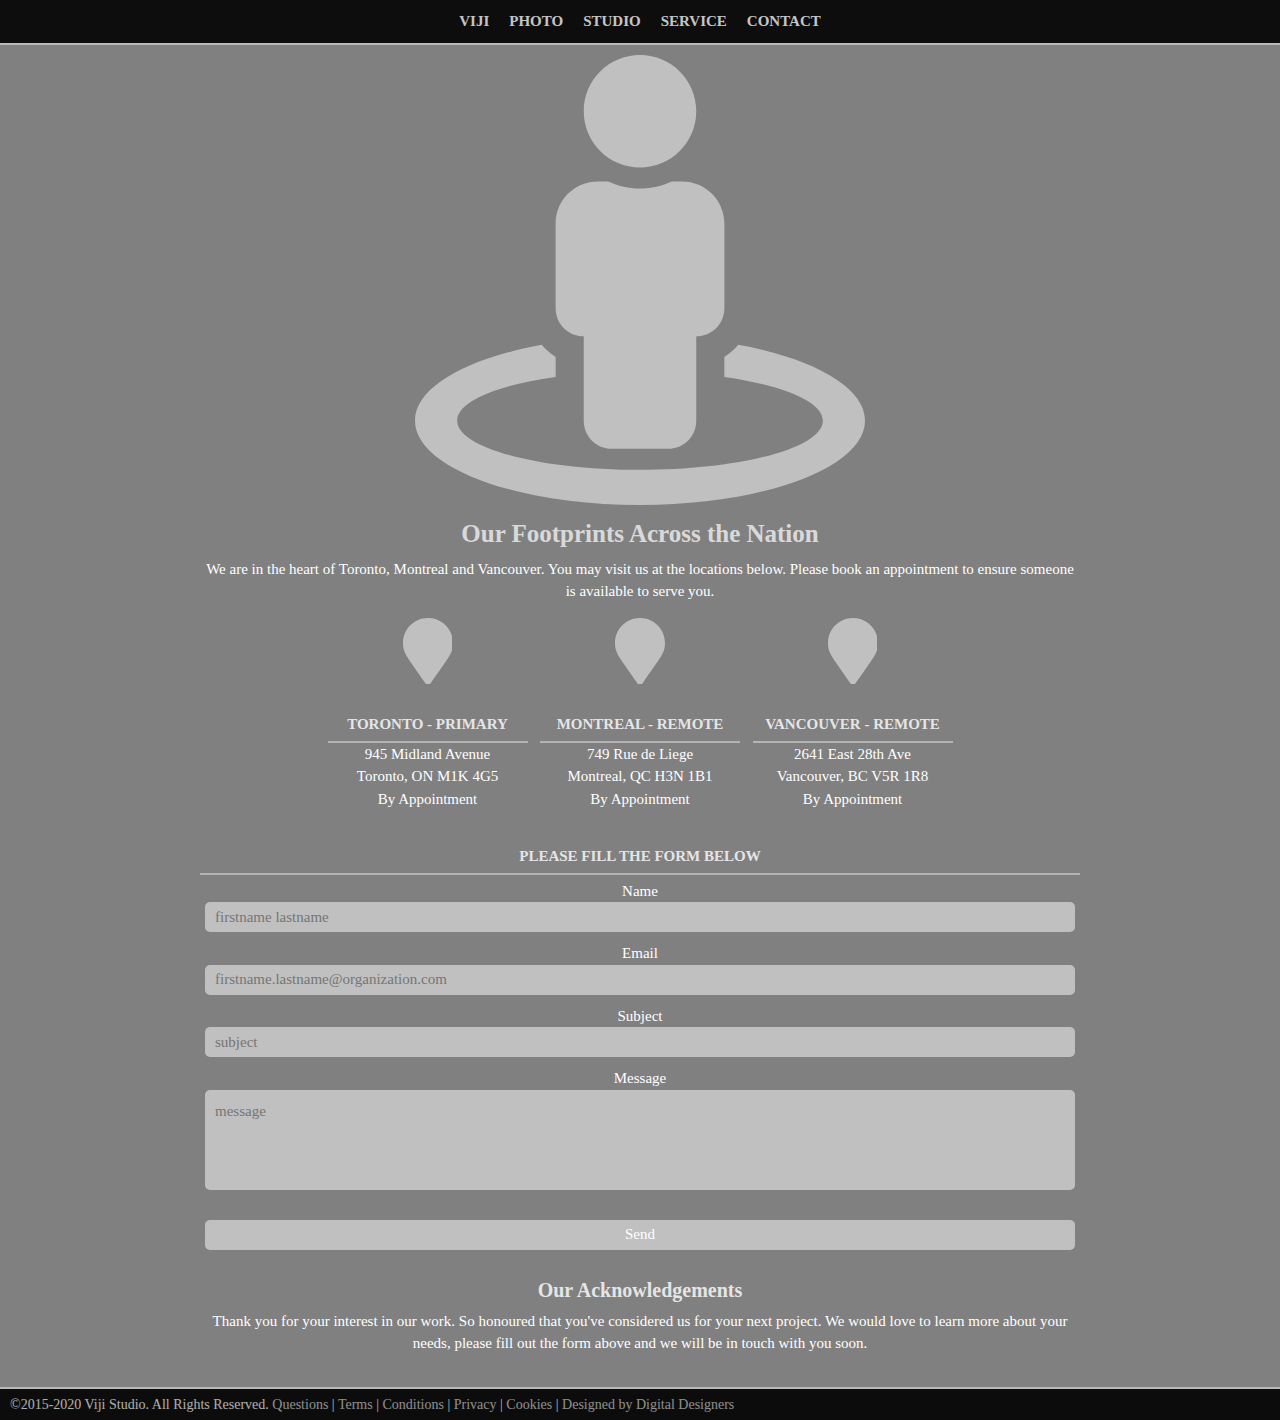
==== commit db7ff786: "address update" ====
--- a/contact.html
+++ b/contact.html
@@ -53,7 +53,7 @@
       <div class="card">
         <svg class="fa-map-marker" role="img" xmlns="http://www.w3.org/2000/svg" viewBox="0 0 384 512"><path fill="currentColor" d="M172.268 501.67C26.97 291.031 0 269.413 0 192 0 85.961 85.961 0 192 0s192 85.961 192 192c0 77.413-26.97 99.031-172.268 309.67-9.535 13.774-29.93 13.773-39.464 0z"></path></svg>
         <h3>Vancouver - Remote</h3>
-        <p>Coming Soon <br> Vancouver, BC </p>
+        <p>2641 East 28th Ave <br> Vancouver, BC V5R 1R8 </p>
         <p>By Appointment</p>
       </div>
 
